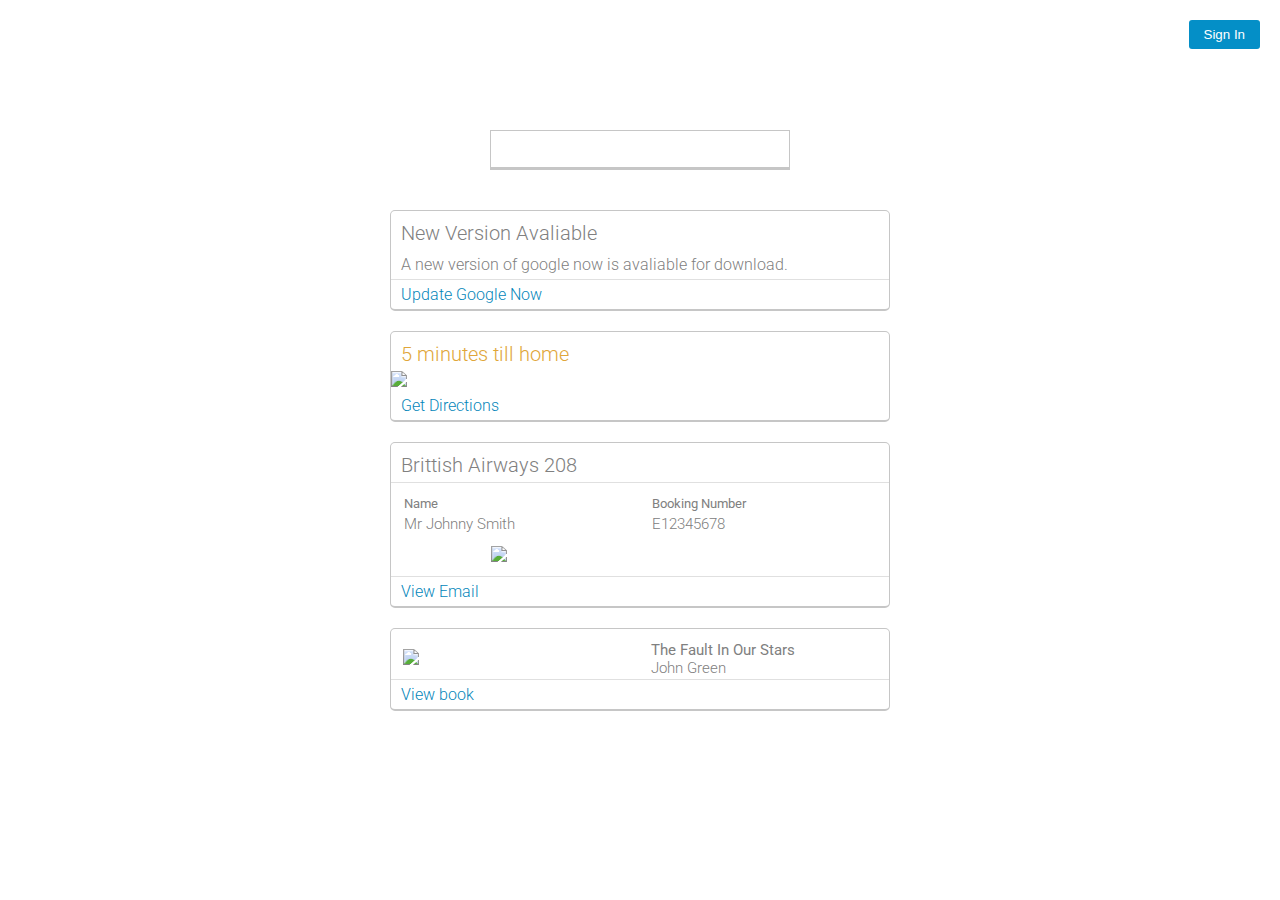
==== googlenow.html @ 29104b4f "First commit" ====
<!DOCTYPE html>
<!-- saved from url=(0048)http://startbootstrap.com/templates/sb-admin-v2/ -->
<html>
<head>
    <meta http-equiv="Content-Type" content="text/html; charset=UTF-8">
    <meta charset="utf-8">
    <meta name="viewport" content="width=device-width, initial-scale=1.0">
    <title>Ruby Standard Library</title>

    <!-- SB Admin CSS - Include with every page -->
    <link href="css/googlenow.css" rel="stylesheet">
    <script src="js/jquery.min.js"></script>
    <script src="js/googlenow.js"></script>
    
</head>
    
<body>
<!--Google Now Desktop!-->
<button class="signIn">Sign In</button>
<div class="holder"></div>
<div class="header">
  <h1 class="googleNow">Google</h1>
  <div class="searchBar">
    <input type="text" id="search"/>
  </div>
</div>
<div class="cards">
  <div class="card update" id="1">
    <img src="https://cdn2.iconfinder.com/data/icons/picons-essentials/57/close-512.png" class="closeButton" id="1"/>
    <p class="title">New Version Avaliable</p>
    <p class="message">A new version of google now is avaliable for download.</p>
    <hr>
    <a href="#">Update Google Now</a>
  </div>
  <div class="card destination" id="2">
    <img src="https://cdn2.iconfinder.com/data/icons/picons-essentials/57/close-512.png" class="closeButton" id="1"/>
    <p class="title">5 minutes till home</p>
    <img src="https://maps.googleapis.com/maps/api/staticmap?center=Brooklyn+Bridge,New+York,NY&zoom=13&size=600x300&maptype=roadmap&markers=color:blue%7Clabel:S%7C40.702147,-74.015794&markers=color:green%7Clabel:G%7C40.711614,-74.012318&markers=color:red%7Clabel:C%7C40.718217,-73.998284&sensor=false"/>
    <a href="#">Get Directions</a>
  </div>
  <div class="card boarding" id="2">
    <img src="https://cdn2.iconfinder.com/data/icons/picons-essentials/57/close-512.png" class="closeButton" id="1"/>
    <p class="title">Brittish Airways 208</p>
    <hr/>
    <table>
      <tr>
        <th>Name</th>
        <th>Booking Number</th>
      </tr>
      <tr>
        <td>Mr Johnny Smith</td>
        <td>E12345678</td>
      </tr>
    </table>
    <img src="http://www.bwscan.com/wp-content/uploads/2013/12/1.jpg" class="qrCode"/>
    <hr/>
    <a href="#">View Email</a>
  </div>
  <div class="card boarding" id="2">
    <img src="https://cdn2.iconfinder.com/data/icons/picons-essentials/57/close-512.png" class="closeButton" id="1"/>
    <table class="fifty">
      <tr>
        <td><img src="http://24.media.tumblr.com/tumblr_ltbpin2W3Z1qjhzvpo1_500.jpg"/>
        </td>
        <td>
          <b>The Fault In Our Stars</b><br/>
          John Green
        </td>
      </tr>
    </table>
    <hr/>
    <a href="#">View book</a>
  </div>
</div>
<div class="searchResults">
  <div class="results card" id="results">
    <a href="#">Google</a><br/>
    <p style="color:green">www.google.co.uk</p>
    <p>The local version of this pre-eminent search engine, offering UK-specific pages as well as world results.</p>
  </div>
    <div class="results card" id="results">
    <a href="#">Google</a><br/>
    <p style="color:green">www.google.co.uk</p>
    <p>The local version of this pre-eminent search engine, offering UK-specific pages as well as world results.</p>
  </div>
    <div class="results card" id="results">
    <a href="#">Google</a><br/>
    <p style="color:green">www.google.co.uk</p>
    <p>The local version of this pre-eminent search engine, offering UK-specific pages as well as world results.</p>
  </div>
    <div class="results card" id="results">
    <a href="#">Google</a><br/>
    <p style="color:green">www.google.co.uk</p>
    <p>The local version of this pre-eminent search engine, offering UK-specific pages as well as world results.</p>
  </div>
    <div class="results card" id="results">
    <a href="#">Google</a><br/>
    <p style="color:green">www.google.co.uk</p>
    <p>The local version of this pre-eminent search engine, offering UK-specific pages as well as world results.</p>
  </div>
  <div class="loading">
		<div class="loading-dot"></div>
		<div class="loading-dot"></div>
		<div class="loading-dot"></div>
    <div class="loading-dot"></div>
  </div>
</div>
        

        
        
        
        
    </body></html>
---- css/googlenow.css ----
@import url(http://fonts.googleapis.com/css?family=Roboto:400,100,100italic,300,300italic,400italic,500,700,500italic,900,700italic,900italic);
* { color:#808080; }
body {
  font-family:Roboto;
  margin:0px;
  background-color:#f2f2f2;
  font-weight:300;
  min-width:320px;
}
.header {
  width:100%;
  height:190px;
  z-index:100; background:url(http://www.google.com/landing/now/images/now_background.jpg) repeat-x;
  position:fixed;
  -webkit-animation:headerIntro 1s;
}
.googleNow {
  text-align:center;
  margin:0px;
  padding-top:50px;
  color:#ffffff;
  font-family:Times New Roman;
  font-weight:300;
}
.searchBar {
  width:300px;
  position:absolute;
  bottom:20px;
  left:50%;
  margin-left:-150px;
}
.searchBar input {
  width:100%;
  height:40px;
  padding-left:5px;
  padding-right:5px;
  box-sizing:border-box;
    border:1px solid #C6C6C6;
  border-bottom:3px solid #C6C6C6;
}
.box {
  border:1px solid #C6C6C6;
  border-bottom:3px solid #C6C6C6;
}
.cards {
  padding:20px;
  max-width:500px;
  margin:0 auto;
  padding-top:210px;
}
.card {
  width:100%;
  background-color:#ffffff;
  box-sizing:border-box;
  border:1px solid #C6C6C6;
  border-bottom:2px solid #C6C6C6;
  border-radius:5px;
  margin-bottom:20px;
  position:Relative;
  -webkit-animation:cardIntro 1s;
}
.closeButton {
  width:10px;
  max-width:10px;
  height:10px;
  position:absolute;
  top:0px;
  right:0px;
  padding:10px;
  cursor:pointer;
  opacity:0.5;
}
.title {
  font-size:20px;
  margin:10px 10px 5px 10px;
}
.message {
  margin:10px 10px 5px 10px;
}
.card img {
  width:100%;
}
hr {
  border:0px;
  height:1px;
  background-color:#e0e0e0;
  margin:0px;
}
.cards a {
  display:block;
  width:100%;
  margin:0px;
  color:#0486BA;
  text-decoration:none;
  padding:5px 0px 5px 10px;
}
.destination .title {
  color:#E0A639;
}
.background {
  position:fixed;
  height:100%;
  width:100%;
  left:0;
  top:0;
}
.background img {
  width:100%;
}
.holder {
  position:fixed;
  height:100%;
  width:100%;
  top:0;
  left:0;
  background-color:#ffffff;
  -webkit-animation:backgroundIntro 2s;
}
.qrCode {
  width:100%;
  max-width:500px;
  margin:0 auto;
  padding:10px 20% 10px 20%;
  box-sizing:border-box;
}
.boarding table {
  width:100%;
  margin:10px;
  text-align:left;
  margin-bottom:0px;
}
td {
  width:50%;
  font-size:15px;
}
th {
  font-weight:400;
  font-size:13px;
}
.fifty {
  margin:0px;
  padding:0px;
}
.fifty img {
  width:auto;
  padding:0px;
  height:200px;
}
.fifty td {
  width:50%;
  padding:0px;
}
.signIn {
  position:fixed;
  top:20px;
  right:20px;
  padding:7px 15px 7px 15px;
  border:0px;
  border-radius:3px;
  color:#ffffff;
  z-index:999999;
  background-color:#048FC7;
}
.signIn:active {
  background-color:#0374A0;
}
.searchResults {
  padding:20px;
  max-width:500px;
  margin:0 auto;
  padding-top:110px;
}
.results { 
  -webkit-animation:none;
  padding:10px;
}
.results a {
  color:#0486BA;
}
@-webkit-keyframes cardIntro {
  0% { right:100%; opacity:0; }
  100% { right:0%; opacity:1; }
}
@-webkit-keyframes backgroundIntro {
  0% { opacity:0; }
  25% { opacity:0; }
  100% {  opacity:1; }
}
@-webkit-keyframes headerIntro {
  0% { opacity:0; }
  100% {  opacity:1; }
}

.loading {
  opacity:0;
    position: fixed;
    top: 50%;
    left: 50%;
    margin: -14px 0 0 -42px;
    padding: 10px;
    background: rgba(20, 20, 20, 0.9);
  
    -webkit-border-radius: 5px;
    -moz-border-radius: 5px;
    border-radius: 5px;
  
    -webkit-box-shadow: inset 0 0 5px #000, 0 1px 1px rgba(255, 255, 255, 0.1);
    -moz-box-shadow: inset 0 0 5px #000, 0 1px 1px rgba(255, 255, 255, 0.1);
    -ms-box-shadow: inset 0 0 5px #000, 0 1px 1px rgba(255, 255, 255, 0.1);
    -o-box-shadow: inset 0 0 5px #000, 0 1px 1px rgba(255, 255, 255, 0.1);
    box-shadow: inset 0 0 5px #000, 0 1px 1px rgba(255, 255, 255, 0.1);
}

.loading-dot {
    float: left;
    width: 8px;
    height: 8px;
    margin: 0 4px;
    background: white;
  
    -webkit-border-radius: 50%;
    -moz-border-radius: 50%;
    border-radius: 50%;
  
    opacity: 0;
  
    -webkit-box-shadow: 0 0 2px black;
    -moz-box-shadow: 0 0 2px black;
    -ms-box-shadow: 0 0 2px black;
    -o-box-shadow: 0 0 2px black;
    box-shadow: 0 0 2px black;
  
    -webkit-animation: loadingFade 1s infinite;
    -moz-animation: loadingFade 1s infinite;
    animation: loadingFade 1s infinite;
}

.loading-dot:nth-child(1) {
    -webkit-animation-delay: 0s;
    -moz-animation-delay: 0s;
    animation-delay: 0s;
}

.loading-dot:nth-child(2) {
    -webkit-animation-delay: 0.1s;
    -moz-animation-delay: 0.1s;
    animation-delay: 0.1s;
}

.loading-dot:nth-child(3) {
    -webkit-animation-delay: 0.2s;
    -moz-animation-delay: 0.2s;
    animation-delay: 0.2s;
}

.loading-dot:nth-child(4) {
    -webkit-animation-delay: 0.3s;
    -moz-animation-delay: 0.3s;
    animation-delay: 0.3s;
}

@-webkit-keyframes loadingFade {
    0% { opacity: 0; }
    50% { opacity: 0.8; }
    100% { opacity: 0; }
}

@-moz-keyframes loadingFade {
    0% { opacity: 0; }
    50% { opacity: 0.8; }
    100% { opacity: 0; }
}

@keyframes loadingFade {
    0% { opacity: 0; }
    50% { opacity: 0.8; }
    100% { opacity: 0; }
}
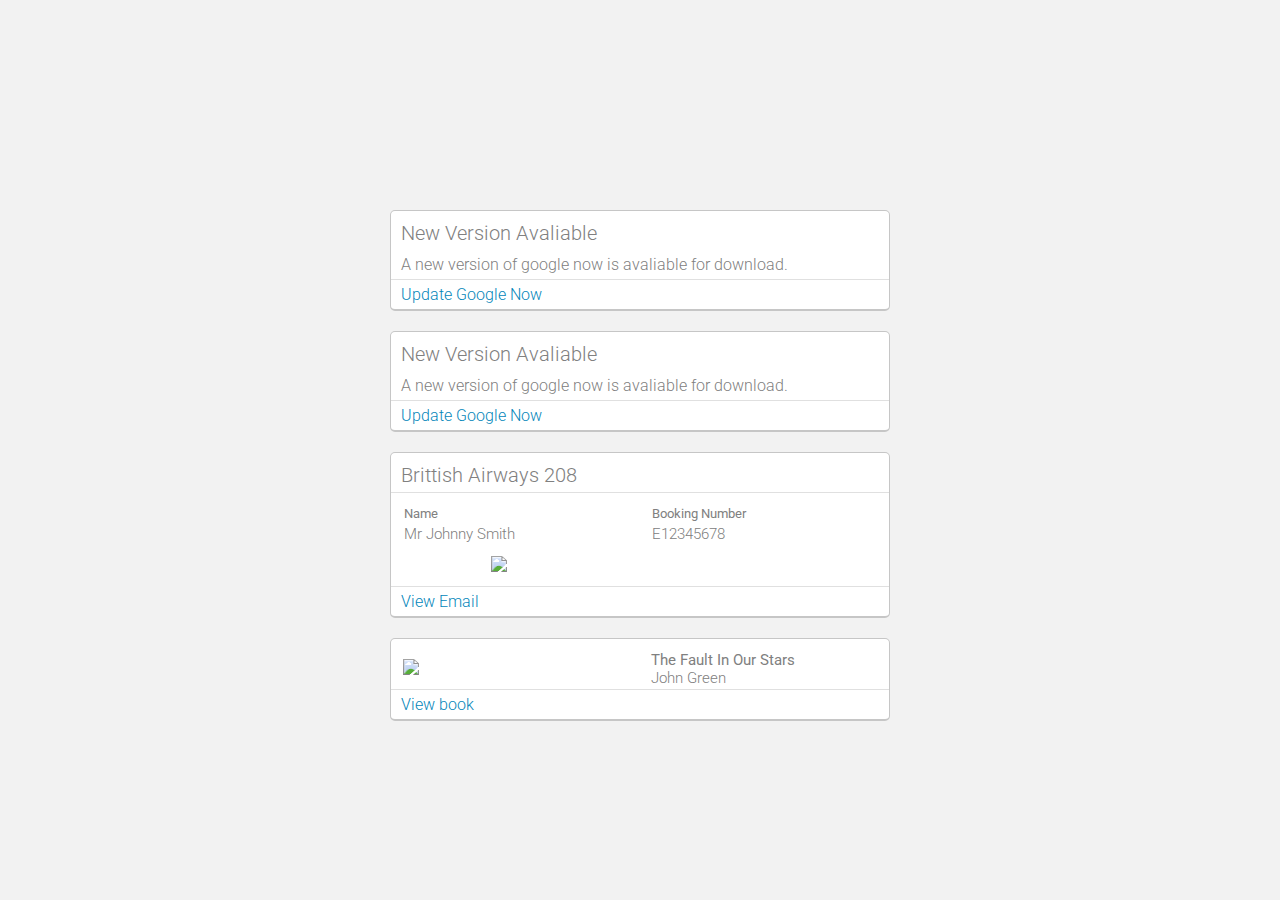
==== commit 0b122a48: "fourth commit" ====
--- a/googlenow.html
+++ b/googlenow.html
@@ -16,14 +16,6 @@
     
 <body>
 <!--Google Now Desktop!-->
-<button class="signIn">Sign In</button>
-<div class="holder"></div>
-<div class="header">
-  <h1 class="googleNow">Google</h1>
-  <div class="searchBar">
-    <input type="text" id="search"/>
-  </div>
-</div>
 <div class="cards">
   <div class="card update" id="1">
     <img src="https://cdn2.iconfinder.com/data/icons/picons-essentials/57/close-512.png" class="closeButton" id="1"/>
@@ -32,13 +24,14 @@
     <hr>
     <a href="#">Update Google Now</a>
   </div>
-  <div class="card destination" id="2">
+ <div class="card update" id="2">
     <img src="https://cdn2.iconfinder.com/data/icons/picons-essentials/57/close-512.png" class="closeButton" id="1"/>
-    <p class="title">5 minutes till home</p>
-    <img src="https://maps.googleapis.com/maps/api/staticmap?center=Brooklyn+Bridge,New+York,NY&zoom=13&size=600x300&maptype=roadmap&markers=color:blue%7Clabel:S%7C40.702147,-74.015794&markers=color:green%7Clabel:G%7C40.711614,-74.012318&markers=color:red%7Clabel:C%7C40.718217,-73.998284&sensor=false"/>
-    <a href="#">Get Directions</a>
+    <p class="title">New Version Avaliable</p>
+    <p class="message">A new version of google now is avaliable for download.</p>
+    <hr>
+    <a href="#">Update Google Now</a>
   </div>
-  <div class="card boarding" id="2">
+    <div class="card boarding" id="2">
     <img src="https://cdn2.iconfinder.com/data/icons/picons-essentials/57/close-512.png" class="closeButton" id="1"/>
     <p class="title">Brittish Airways 208</p>
     <hr/>
--- a/css/googlenow.css
+++ b/css/googlenow.css
@@ -178,8 +178,8 @@
   color:#0486BA;
 }
 @-webkit-keyframes cardIntro {
-  0% { right:100%; opacity:0; }
-  100% { right:0%; opacity:1; }
+  0% { left:100%; opacity:0; }
+  100% { left:0%; opacity:1; }
 }
 @-webkit-keyframes backgroundIntro {
   0% { opacity:0; }
